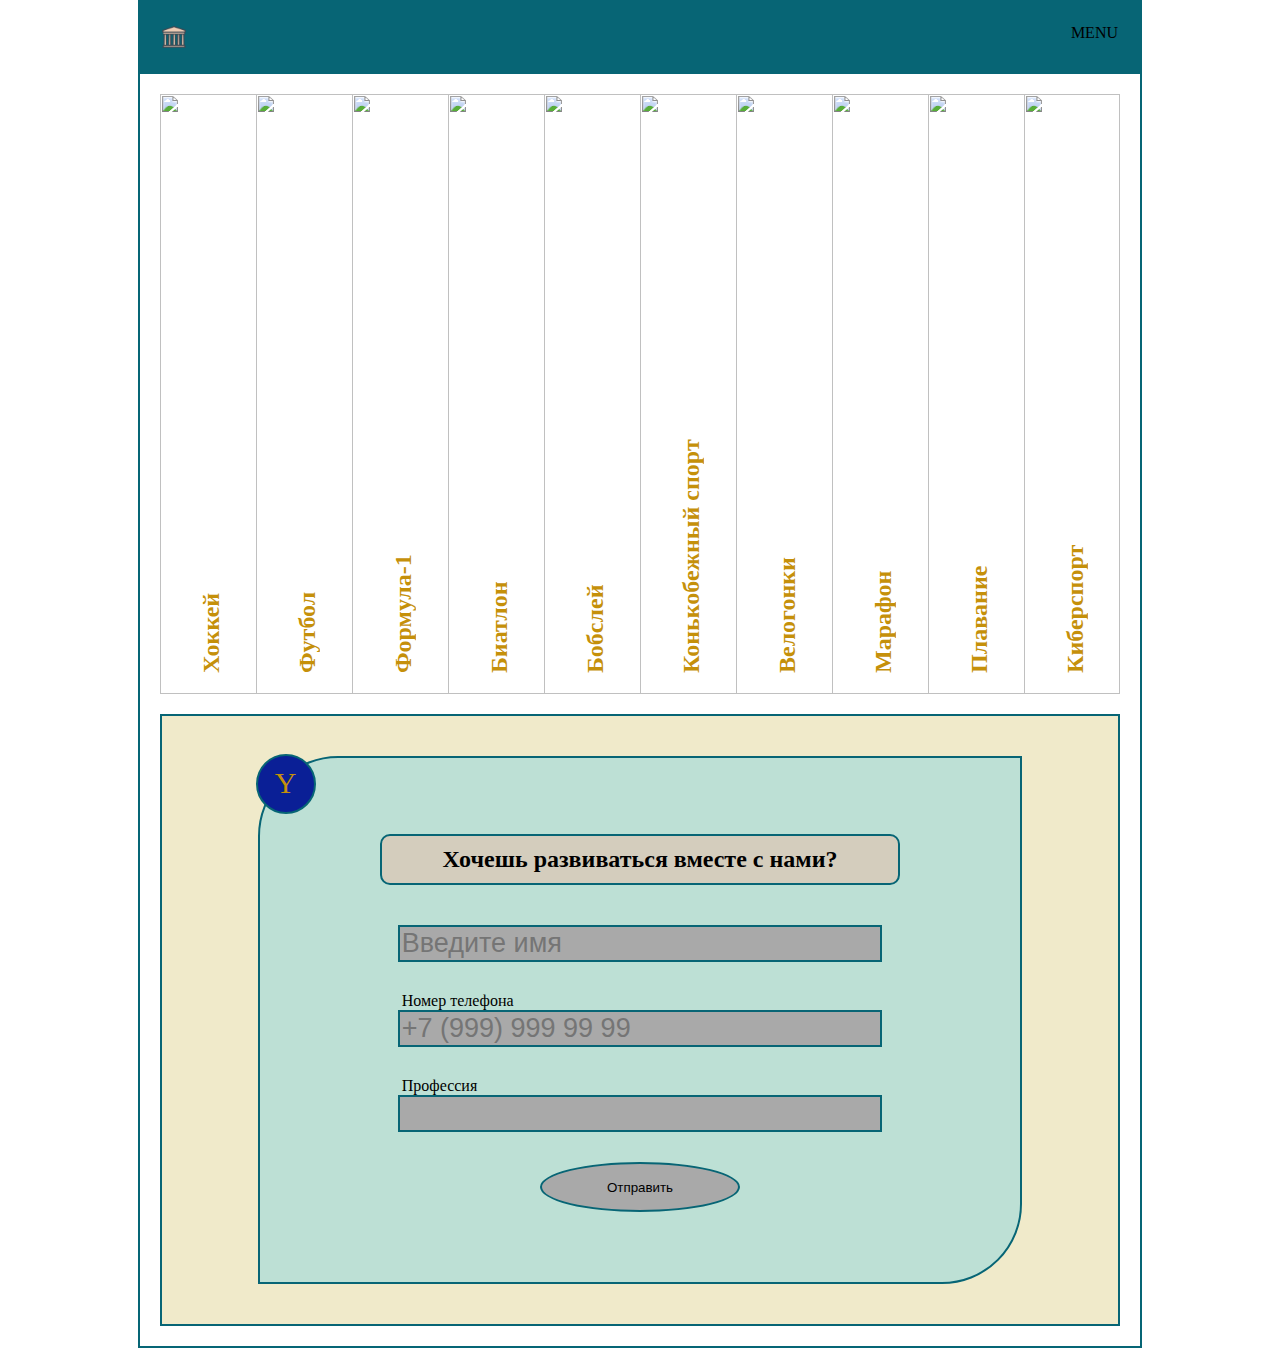
==== index.html @ b0ac73c3 "осталось меню" ====
<!DOCTYPE html>
<html lang="en">
<head>
    <meta charset="UTF-8">
    <meta http-equiv="X-UA-Compatible" content="IE=edge">
    <meta name="viewport" content="width=device-width, initial-scale=1.0">
    <link rel="stylesheet" href="./style.css">
    <title>Test Tiksan Group</title>
</head>
<body>
    <header>
        <div class="logo"><img src="./images/icons8-парфенон-64.png" alt="Home"></div>
        <div class="menu">MENU</div>
    </header>
    <main>
        <section id="" class="wrapper">
            <div class="slider">
                <div class="item">
                    <img src="http://фок-звезда.рф/wp-content/uploads/2019/02/xokkey-s-shayboy.jpg">
                    <h2 class="transformTitle">Хоккей</h2>
                    <p class="">В хоккее нужно бегать за шайбой!</p>
                    <button class="">Подробнее</button> 
                </div>
                
                <div class="item">
                    <img src="https://mobimg.b-cdn.net/v3/fetch/16/16a5f0ba491c01bfab93fb8a20b267fd.jpeg">
                    <h2 class="transformTitle">Футбол</h2>
                    <p class="">В футболе нужно бегать за мячом!</p>
                    <button class="" >Подробнее</button> 
                </div>
                
                <div class="item">
                    <img src="https://s0.rbk.ru/v6_top_pics/media/img/1/97/756329948456971.jpg">
                    <h2 class="transformTitle">Формула-1</h2>
                    <p class="">В Формуле-1 гоняют не по детски!</p>
                    <button class="">Подробнее</button> 
                </div>
                
                <div class="item">
                    <img src="https://radior.lt/wp-content/uploads/2021/08/7-2.jpg">
                    <h2 class="transformTitle">Биатлон</h2>
                    <p class="">В биатлоне надо бысто бегать и метко стрелять!</p>
                    <button class="">Подробнее</button> 
                </div>
                
                <div class="item">
                    <img src="https://img.championat.com/c/1350x759/news/big/d/b/kak-komandy-formuly-1-pomogayut-drugim-vidam-sporta_16152943771460600763.jpg">
                    <h2 class="transformTitle">Бобслей</h2>
                    <p class="">Бобслей для тех, кто любит кататься с ледяной горки!</p>
                    <button class="">Подробнее</button> 
                </div>
                
                <div class="item">
                    <img src="https://world-sport.org/files/uploads/sport/skating.webp">
                    <h2 class="transformTitle">Конькобежный спорт</h2>
                    <p class="">Нужно быстро бегать на коньках!</p>
                    <button class="">Подробнее</button> 
                </div>
                
                <div class="item">
                    <img src="https://www.sport-interfax.ru/aspimg/454830.png">
                    <h2 class="transformTitle">Велогонки</h2>
                    <p class="">В велогонках нужен крутой велик!</p>
                    <button class="">Подробнее</button> 
                </div>
                
                <div class="item">
                    <img src="https://letsportpeople.com/wp-content/uploads/2018/05/cologne-marathon-2018-featued-945x474.jpg">
                    <h2 class="transformTitle">Марафон</h2>
                    <p class="">Марафон для тех кому дома не сидится!</p>
                    <button class="">Подробнее</button> 
                </div>
                
                <div class="item">
                    <img src="https://encrypted-tbn0.gstatic.com/images?q=tbn:ANd9GcT4hdlUPL6HwJxiRye-5tob2iqnjcGooXXSWA&usqp=CAU">
                    <h2 class="transformTitle">Плавание</h2>
                    <p class="">Вода - колыбель жизни!</p>
                    <button class="">Подробнее</button> 
                </div>
                
                <div class="item">
                    <img src="https://ictnews.uz/wp-content/uploads/2017/09/vauva787.png">
                    <h2 class="transformTitle">Киберспорт</h2>
                    <p class="">Киберспорт - это спорт!</p>
                    <button class="">Подробнее</button> 
                </div>
            </div>
        </section>

        <section class="registration">

            <form id="name" class="">

                <div class="circle">Y</div>
                
                <h2>Хочешь развиваться вместе с нами?</h2>
                
                <input class="" name="name" required  type="text" placeholder="Введите имя">
               
                           
                <label class="" for="phone">
                    <span>Номер телефона</span>
                </label> 
                    <input id="phone" class="" name="phone"  required placeholder="+7 (999) 999 99 99" pattern="\+7\s\([0-9]{3}\)\s[0-9]{3}\s[0-9]{2}\s[0-9]{2}" type="tel">
                    <div class="errorMessage"></div>

                <label class="" for="profession">
                    <span>Профессия</span>
                </label>
                    <input id="profession"  class="" name="profession" required  type="text">

                
                <button id="" class="" type="submit">Отправить</button>
            </form>
        </section>
    </main>

    <script src="./main.js"></script>
</body>
</html>
---- style.css ----
html{
    scroll-behavior: smooth;
}
body{
    width: 100%;
    max-width: 1000px;
    margin: 0 auto;  
}

header{
    display: flex;
    justify-content: space-between;
    padding: 20px; 
    background-color: rgb(7, 101, 117);
    z-index: 10;
    position: sticky;
    top: 0;

        
}

section{
    margin: 20px;
}

header, body, input, button, .registration, form, form h2, .circle {
    border: 2px solid rgb(7, 101, 117); 
}

.slider{
    margin: 0px auto;
    width: 100%;
    height: 600px; 
    overflow: hidden;   
    
}

.item{
    margin: 0;   
    height: 600px;  
    text-align: center;
    color:rgb(197, 144, 10);
    font-weight: 600;
    transition: 1s;
}



.transformTitle{  
    height: 0;
    writing-mode: vertical-rl;
    transform-origin: bottom;
    transform: rotate(-180deg); 
    margin: -25px 0px 0px 4%; 
    white-space: nowrap; 
    opacity: 1;  
    transition-duration: 0.5s ;
}

.item, button, .logo, label:hover{
    cursor: pointer;    
}

.transformTitle:hover{
    color:rgb(5, 82, 82) ; 
}


img {
    object-fit: cover;
    width: 100%;
    height: 100%;   
}

.item button{
    margin: 0px auto;
    width: 200px;
    height: 50px;
    border-radius: 10px;
    border: none;
    font-size: 1em;  
    font-weight: 700;   
    opacity: 0;
    transition-duration: inherit ;
}

.item button:active{
    background-color: rgb(95, 93, 93, .8);
}

.item button:hover{
    color:rgb(197, 144, 10);
}

.item p{
    margin: -200px 0px 20px;
    text-align: center;
    font-size: 2em;
    opacity: 0;
    transition-duration: inherit ;
    pointer-events: none;
}

.logo img{
    width: 24px;
    height: 24px;
}



form{
    padding: 40px; 
    text-align: center;    
    width: 80%;
    box-sizing: border-box; 
    margin: 40px auto;  
    background-color: rgb(189, 224, 213);  
    display: flex;
    flex-direction: column;
    border-radius: 80px 0px;
}

form button{
    border-radius: 100px / 25px;
    width: 200px;
    height: 50px;
    margin: 30px auto;
    background-color: darkgray;   
}

form input{
    
    margin: 0 auto 0;
    font-size: 27px;
    background-color: darkgray;
    width: 70%;

}

form h2{
    padding: 10px 20px;
    width: 70%;
    margin: 20px auto 40px;
    border-radius: 10px;
    background-color:rgb(212, 205, 189);

}

label{
    text-align: left;
    margin-top: 30px;
}

span{
    margin-left: 15%;
}

.registration{
    background-color: rgb(240, 234, 202);
}

.circle{
    width: 60px;
    height: 60px;
    background-color: rgb(10, 31, 150);
    border-radius: 50%;
    margin-top: -44px;
    margin-left: -44px;
    color:rgb(197, 144, 10);
    font-size: 30px;
    padding: 10px 10px;
    box-sizing: border-box;
}

.errorMessage{
    color: #D60303;
    font-size: 14px;   
}
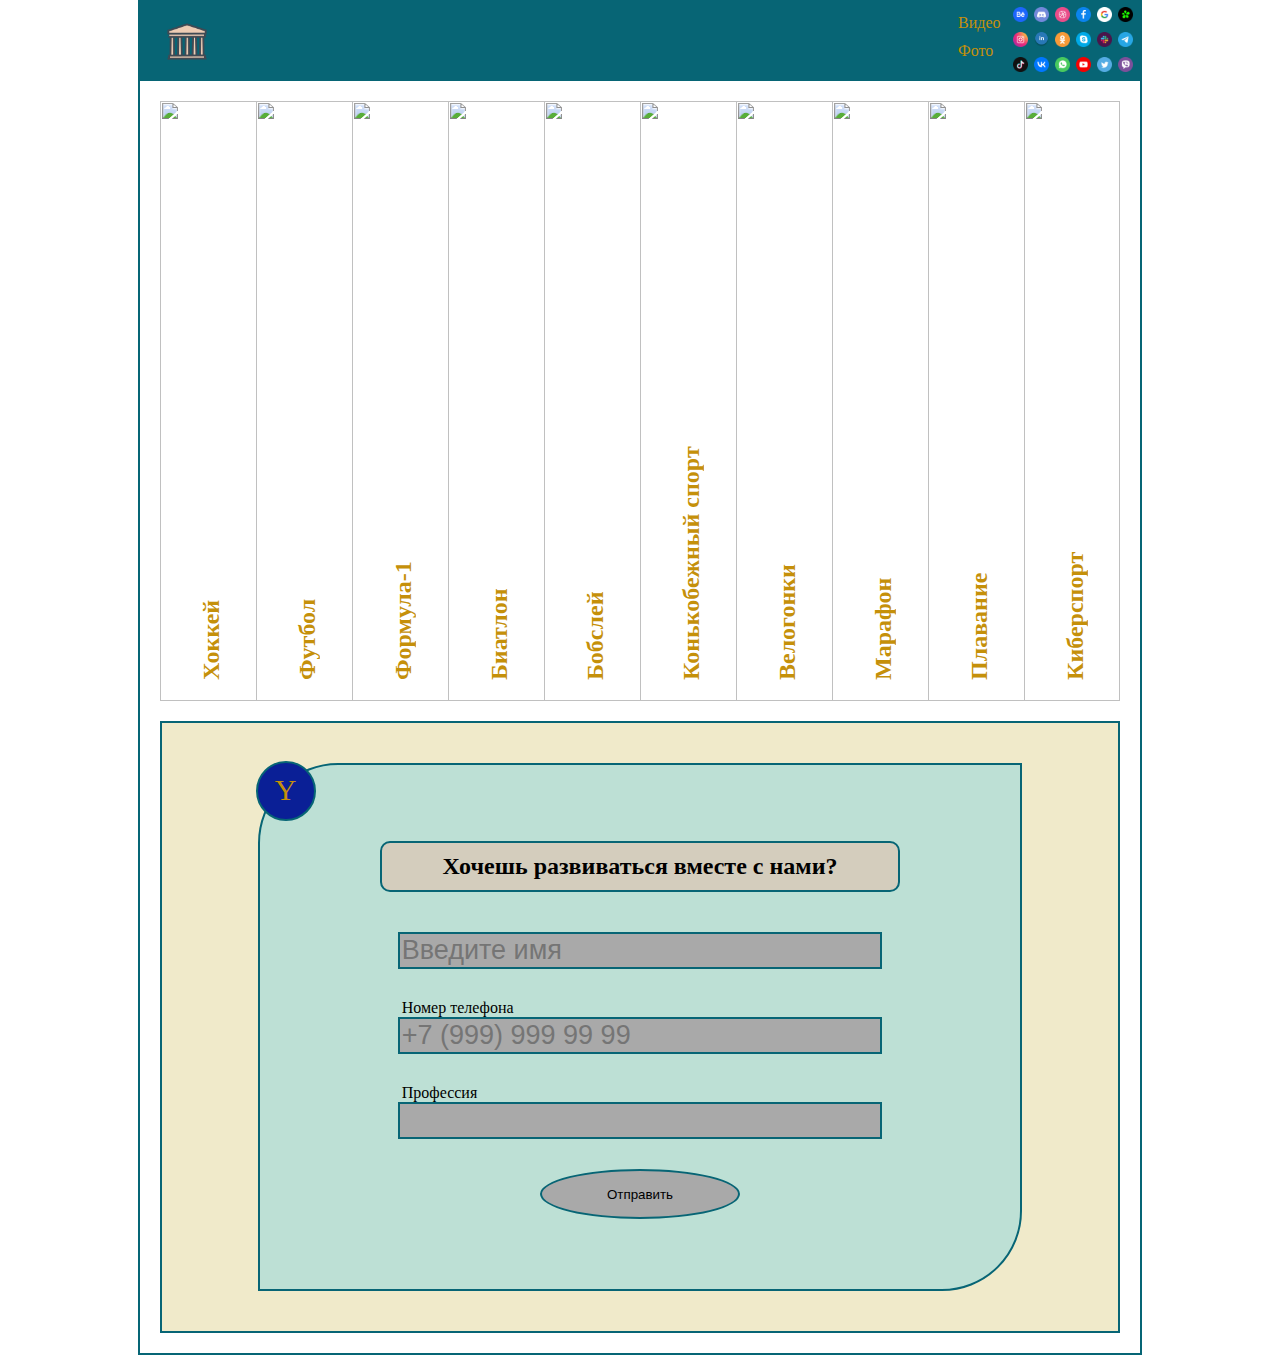
==== commit f40385b0: "готово" ====
--- a/index.html
+++ b/index.html
@@ -10,8 +10,34 @@
 <body>
     <header>
         <div class="logo"><img src="./images/icons8-парфенон-64.png" alt="Home"></div>
-        <div class="menu">MENU</div>
+        <div class="menu">
+            <div class="linkBlock">
+                <a class="linkBlock__item" href="./video.html" target="_self">Видео</a>
+                <a class="linkBlock__item" href="./foto.html" target="_self">Фото</a>
+            </div>
+            <div class="iconBlock">
+                <a class="" href="#" title="behance"><img class="icon" src="./images/icon=behance, color=yes, round=yes.png" alt=""> </a>
+                <a class="" href="#" title="discord"><img class="icon" src="./images/icon=discord, color=yes, round=yes.png" alt=""> </a>
+                <a class="" href="#" title="dribbble"><img class="icon" src="./images/icon=dribbble, color=yes, round=yes.png" alt=""> </a>
+                <a class="" href="#" title="facebook"><img class="icon" src="./images/icon=facebook, color=yes, round=yes.png" alt=""> </a>
+                <a class="" href="#" title="google"><img class="icon" src="./images/icon=google, color=yes, round=yes.png" alt=""> </a>
+                <a class="" href="#" title="icq"><img class="icon" src="./images/icon=icq, color=yes, round=yes.png" alt=""> </a>
+                <a class="" href="#" title="instagramm"><img class="icon" src="./images/icon=instagramm, color=yes, round=yes.png" alt=""> </a>
+                <a class="" href="#" title="linkedin"><img class="icon" src="./images/icon=linkedin, color=yes, round=yes.png" alt=""> </a>
+                <a class="" href="#" title="ok"><img class="icon" src="./images/icon=ok, color=yes, round=yes.png" alt=""> </a>
+                <a class="" href="#" title="skype"><img class="icon" src="./images/icon=skype, color=yes, round=yes.png" alt=""> </a>
+                <a class="" href="#" title="slack"><img class="icon" src="./images/icon=slack, color=yes, round=yes.png" alt=""> </a>
+                <a class="" href="#" title="telegramm"><img class="icon" src="./images/icon=telegramm, color=yes, round=yes.png" alt=""> </a>
+                <a class="" href="#" title="tiktok"><img class="icon" src="./images/icon=tiktok, color=yes, round=yes.png" alt=""> </a>
+                <a class="" href="#" title="vk"><img class="icon" src="./images/icon=vk, color=yes, round=yes.png" alt=""> </a>
+                <a class="" href="#" title="watsapp"><img class="icon" src="./images/icon=watsapp, color=yes, round=yes.png" alt=""> </a>
+                <a class="" href="#" title="youtube"><img class="icon" src="./images/icon=youtube, color=yes, round=yes.png" alt=""> </a>
+                <a class="" href="#" title="twitter"><img class="icon" src="./images/icon=twitter, color=yes, round=yes.png" alt=""> </a>
+                <a class="" href="#" title="viber"><img class="icon" src="./images/icon=viber, color=yes, round=yes.png" alt=""> </a>
+            </div>
+        </div>
     </header>
+
     <main>
         <section id="" class="wrapper">
             <div class="slider">
@@ -90,7 +116,6 @@
         <section class="registration">
 
             <form id="name" class="">
-
                 <div class="circle">Y</div>
                 
                 <h2>Хочешь развиваться вместе с нами?</h2>
@@ -101,15 +126,14 @@
                 <label class="" for="phone">
                     <span>Номер телефона</span>
                 </label> 
-                    <input id="phone" class="" name="phone"  required placeholder="+7 (999) 999 99 99" pattern="\+7\s\([0-9]{3}\)\s[0-9]{3}\s[0-9]{2}\s[0-9]{2}" type="tel">
-                    <div class="errorMessage"></div>
+                <input id="phone" class="" name="phone"  required placeholder="+7 (999) 999 99 99" pattern="\+7\s\([0-9]{3}\)\s[0-9]{3}\s[0-9]{2}\s[0-9]{2}" type="tel">
+                <div class="errorMessage"></div>
 
                 <label class="" for="profession">
                     <span>Профессия</span>
                 </label>
-                    <input id="profession"  class="" name="profession" required  type="text">
+                <input id="profession"  class="" name="profession" required  type="text">
 
-                
                 <button id="" class="" type="submit">Отправить</button>
             </form>
         </section>
--- a/style.css
+++ b/style.css
@@ -1,6 +1,7 @@
 html{
     scroll-behavior: smooth;
 }
+
 body{
     width: 100%;
     max-width: 1000px;
@@ -10,13 +11,10 @@
 header{
     display: flex;
     justify-content: space-between;
-    padding: 20px; 
     background-color: rgb(7, 101, 117);
     z-index: 10;
     position: sticky;
-    top: 0;
-
-        
+    top: 0;        
 }
 
 section{
@@ -31,8 +29,7 @@
     margin: 0px auto;
     width: 100%;
     height: 600px; 
-    overflow: hidden;   
-    
+    overflow: hidden;      
 }
 
 .item{
@@ -43,8 +40,6 @@
     font-weight: 600;
     transition: 1s;
 }
-
-
 
 .transformTitle{  
     height: 0;
@@ -64,7 +59,6 @@
 .transformTitle:hover{
     color:rgb(5, 82, 82) ; 
 }
-
 
 img {
     object-fit: cover;
@@ -101,12 +95,46 @@
     pointer-events: none;
 }
 
+.logo{
+    margin: auto 25px;
+}
+
 .logo img{
-    width: 24px;
-    height: 24px;
-}
-
-
+    width: 40px;
+    height: 40px;
+}
+
+.icon {
+    width: 15px;
+    height: 15px;
+    margin: 3px;
+}
+
+.icon:hover, .logo:hover, .linkBlock__item:hover{
+    opacity: 0.5;    
+}
+
+
+
+
+.iconBlock{
+    display: flex;
+    flex-wrap: wrap;
+    width: 90%;
+    margin-left: 10px;
+}
+
+.linkBlock a{
+    color:rgb(197, 144, 10);
+    text-decoration: none;
+    margin: 10px auto;
+    display: block;
+}
+
+.menu{
+    display: flex;
+    width: 180px;
+}
 
 form{
     padding: 40px; 
@@ -128,13 +156,11 @@
     background-color: darkgray;   
 }
 
-form input{
-    
+form input{   
     margin: 0 auto 0;
     font-size: 27px;
     background-color: darkgray;
     width: 70%;
-
 }
 
 form h2{
